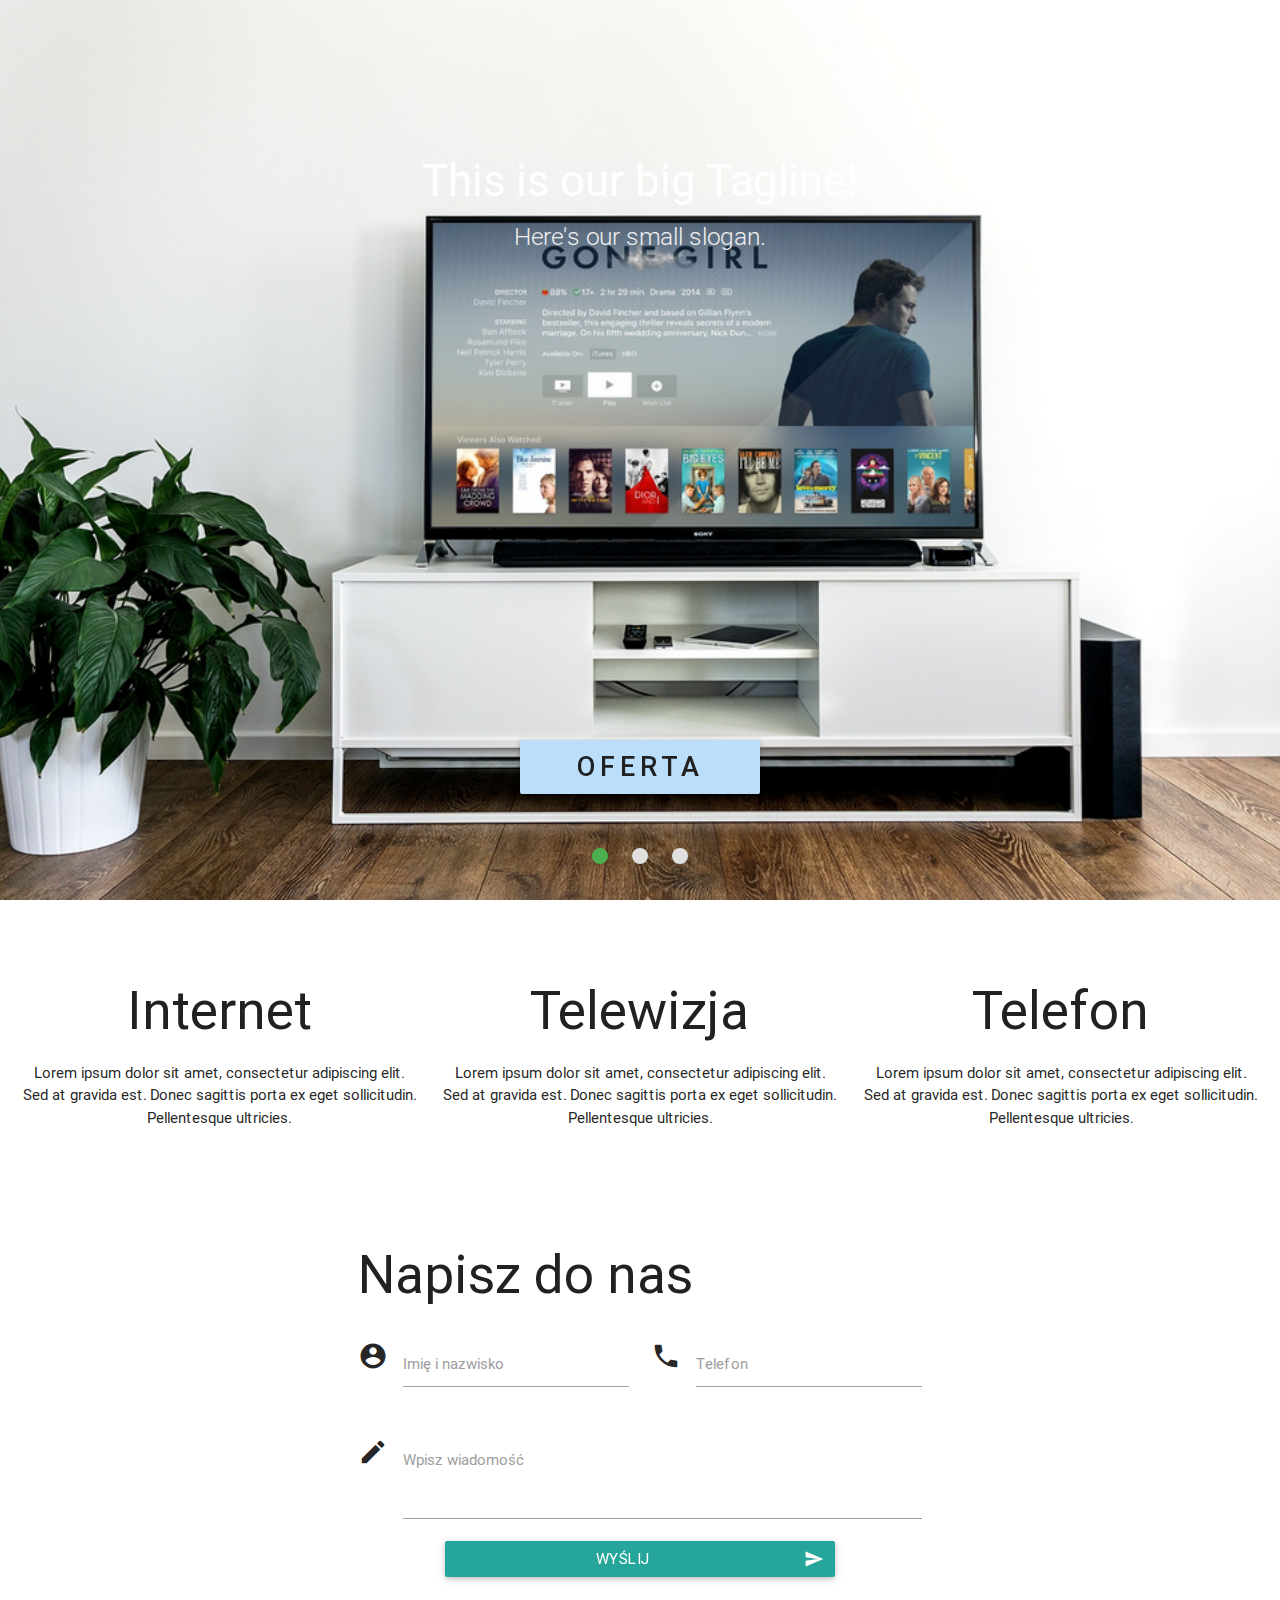
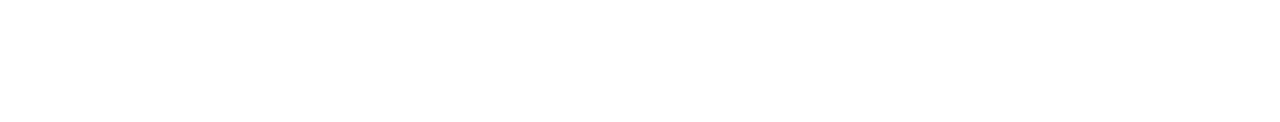
==== agape/knc/index.html @ a0440ed8 "drugi slider" ====
<!DOCTYPE html>
  <html>
    <head>
      <meta http-equiv="Content-Type" content="text/html;charset=UTF-8" >
      <!--Import Google Icon Font-->
      <link href="https://fonts.googleapis.com/icon?family=Material+Icons" rel="stylesheet">
      <!--Import materialize.css-->
      <link type="text/css" rel="stylesheet" href="http://materializecss.com/css/ghpages-materialize.css"  media="screen,projection"/>
      <link type="text/css" rel="stylesheet" href="css/materialize.min.css"  media="screen,projection"/>
      <link href="https://maxcdn.bootstrapcdn.com/font-awesome/4.6.3/css/font-awesome.min.css" rel="stylesheet" integrity="sha384-T8Gy5hrqNKT+hzMclPo118YTQO6cYprQmhrYwIiQ/3axmI1hQomh7Ud2hPOy8SP1" crossorigin="anonymous">
      <link type="text/css" rel="stylesheet" href="css/style.css"  media="screen,projection"/>

      <!--Let browser know website is optimized for mobile-->
      <meta name="viewport" content="width=device-width, initial-scale=1.0"/>
    </head>

    <body>
       <section class="sli"> 
        <div class="slider fullscreen">
          <ul class="slides">
            <li>
              <img src="img/telewizja.png"> <!-- random image -->
              <div class="caption center-align">
                <h3>This is our big Tagline!</h3>
                <h5 class="light grey-text text-lighten-3">Here's our small slogan.</h5>
              </div>
              
            </li>
            <li>
              <img src="img/laptop.png"> <!-- random image -->
              <div class="caption left-align">
                <h3>Left Aligned Caption</h3>
                <h5 class="light grey-text text-lighten-3">Here's our small slogan.</h5>
              </div>
              
            </li>
            <li>
              <img src="img/telefon.png"> <!-- random image -->
              <div class="caption right-align">
                <h3>Right Aligned Caption</h3>
                <h5 class="light grey-text text-lighten-3">Here's our small slogan.</h5>
              </div>
            </li>
          </ul>
            <div class="center-align">
              <a class="actio  waves-effect waves-light btn-large blue lighten-4 grey-text text-darken-4">Oferta</a>
            </div>
        </div>
       </section> 
      <!--img section start-->
      <section class=" icons container ">
        <div class="row center-align promo-row">
          <div class="col l4 m4 s12 ">
            <h2><i class="fa fa-laptop" aria-hidden="true"></i></h2>
            <h2>Internet</h2>
            <div>Lorem ipsum dolor sit amet, consectetur adipiscing elit. Sed at gravida est. Donec sagittis porta ex eget sollicitudin. Pellentesque ultricies.</div>
          </div>
          <div class="col l4 m4 s12">
            <h2><i class="fa fa-television" aria-hidden="true"></i></h2>
            <h2>Telewizja</h2>
            <div>Lorem ipsum dolor sit amet, consectetur adipiscing elit. Sed at gravida est. Donec sagittis porta ex eget sollicitudin. Pellentesque ultricies.</div>
          </div>
          <div class="col l4 m4 s12">
            <h2><i class="fa fa-phone" aria-hidden="true"></i></h2>
            <h2>Telefon</h2>
            <div>Lorem ipsum dolor sit amet, consectetur adipiscing elit. Sed at gravida est. Donec sagittis porta ex eget sollicitudin. Pellentesque ultricies.</div>
          </div>
        </div>
      </section>
      <!--img section end-->
      <!--form start-->
      <section class="container formularz">

        <div class="row">
          <form class="col l8 offset-l2 m8 offset-m2 s11 offset-s1">
            <h2 >Napisz do nas</h2>
            <div class="row">
              <div class="input-field col s6">
                <i class="material-icons prefix">account_circle</i>
                <input id="icon_prefix" type="text" class="validate">
                <label for="icon_prefix">Imię i nazwisko</label>
              </div>
              <div class="input-field col s6">
                <i class="material-icons prefix">phone</i>
                <input id="icon_telephone" type="tel" class="validate">
                <label for="icon_telephone">Telefon</label>
              </div>
            </div>
            <div class="row">
              <div class="input-field col s12">
                <i class="material-icons prefix">mode_edit</i>
                <textarea id="textarea1" class="materialize-textarea"></textarea>
                <label for="textarea1">Wpisz wiadomość</label>
              </div>
              <button class="btn waves-effect waves-light col l8 offset-l2 m8 offset-m2 s11 offset-s1" type="submit" name="action">Wyślij
                <i class="material-icons right">send</i>
              </button>
            </div>
          </form>
        </div>
      </section>
      <!--form end-->
       <!--kamery start-->
       <section class="container camera">
        <div class="carousel carousel-slider">
          <a class="carousel-item" href="#one!"><img src="img/telefon.png"></a>
          <a class="carousel-item" href="#two!"><img src="img/laptop.png"></a>
          <a class="carousel-item" href="#three!"><img src="img/telewizja.png"></a>
          <a class="carousel-item" href="#four!"><img src="img/laptop.png"></a>
        </div>

       </section>
       <!--kamery end-->
      <!--Import jQuery before materialize.js-->
      <script type="text/javascript" src="https://code.jquery.com/jquery-2.1.1.min.js"></script>
      <script type="text/javascript" src="js/materialize.min.js"></script>
      <script type="text/javascript">
        $(document).ready(function(){
          $('.slider').slider({full_width: true });
          $('.carousel.carousel-slider').carousel({full_width: true});
         
    });
    </script>
     
    </body>
  </html>
---- agape/knc/css/style.css ----
body {
	margin: 0 auto;
}
.actio {
position: relative;
bottom: 160px;
margin: 0 auto;
width: 240px;
z-index:99;
font-size: 1.8rem;
letter-spacing: 5px;
font-weight: 500;
}



.sli {
	height: 100vh;
	width: 100%;
}

.icons {
	margin: 0 auto;
	width: 100%;
	padding: 35px 20px;

}

.promo-row {
	margin: 20px;
}

.formularz {
	padding: 35px 20px;
}

.camera {
	padding: 35px 20px;
	height: 100%;
}
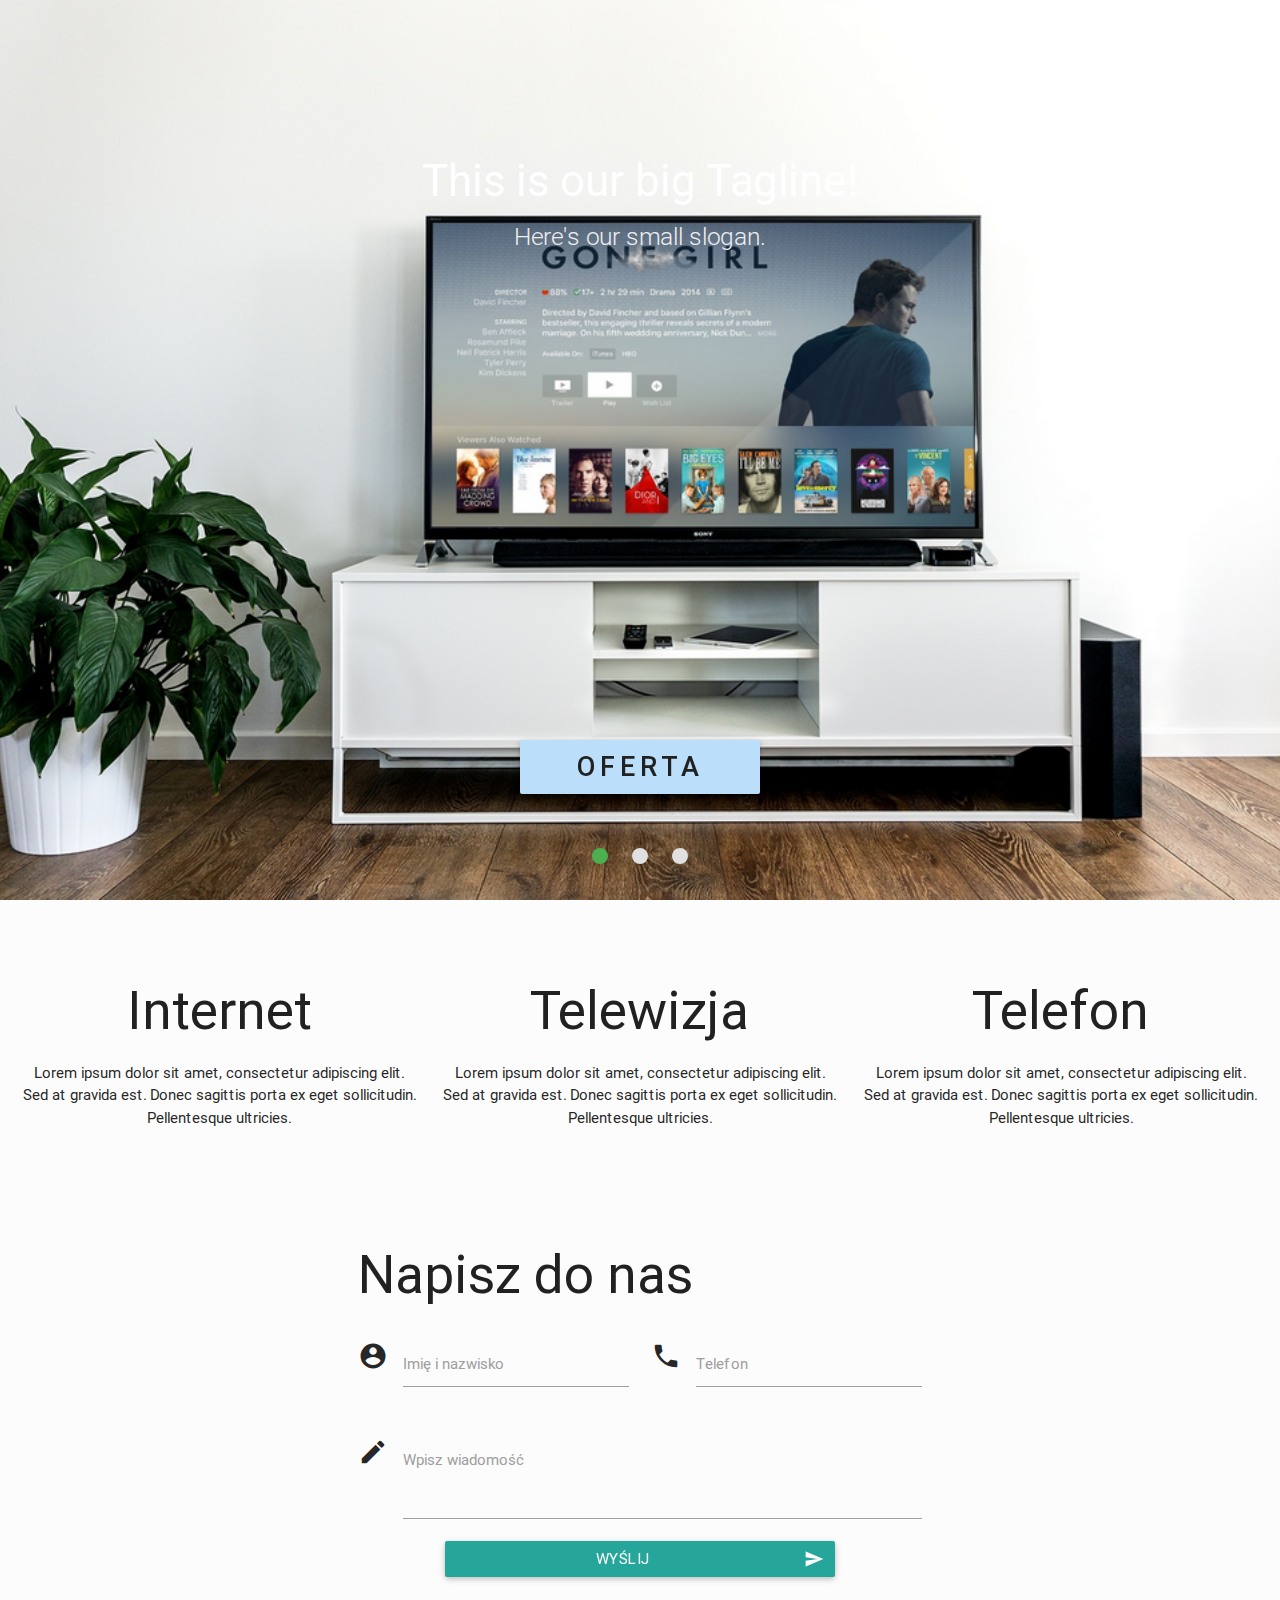
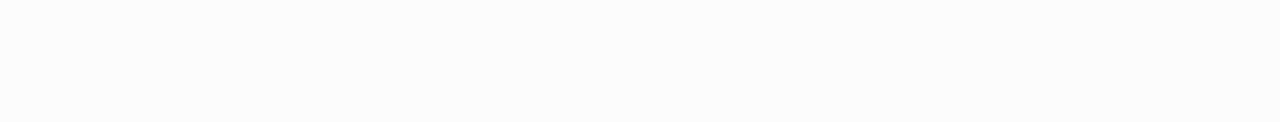
==== commit 12a80d06: "drugi slider" ====
--- a/agape/knc/index.html
+++ b/agape/knc/index.html
@@ -5,7 +5,7 @@
       <!--Import Google Icon Font-->
       <link href="https://fonts.googleapis.com/icon?family=Material+Icons" rel="stylesheet">
       <!--Import materialize.css-->
-      <link type="text/css" rel="stylesheet" href="http://materializecss.com/css/ghpages-materialize.css"  media="screen,projection"/>
+      <link type="text/css" rel="stylesheet" href="css/ghpages-materialize.css"  media="screen,projection"/>
       <link type="text/css" rel="stylesheet" href="css/materialize.min.css"  media="screen,projection"/>
       <link href="https://maxcdn.bootstrapcdn.com/font-awesome/4.6.3/css/font-awesome.min.css" rel="stylesheet" integrity="sha384-T8Gy5hrqNKT+hzMclPo118YTQO6cYprQmhrYwIiQ/3axmI1hQomh7Ud2hPOy8SP1" crossorigin="anonymous">
       <link type="text/css" rel="stylesheet" href="css/style.css"  media="screen,projection"/>
@@ -103,10 +103,10 @@
        <!--kamery start-->
        <section class="container camera">
         <div class="carousel carousel-slider">
-          <a class="carousel-item" href="#one!"><img src="img/telefon.png"></a>
-          <a class="carousel-item" href="#two!"><img src="img/laptop.png"></a>
-          <a class="carousel-item" href="#three!"><img src="img/telewizja.png"></a>
-          <a class="carousel-item" href="#four!"><img src="img/laptop.png"></a>
+          <a class="carousel-item" href="#"><img src="img/telefon.png"></a>
+          <a class="carousel-item" href="#"><img src="img/laptop.png"></a>
+          <a class="carousel-item" href="#"><img src="img/telewizja.png"></a>
+          <a class="carousel-item" href="#"><img src="img/laptop.png"></a>
         </div>
 
        </section>
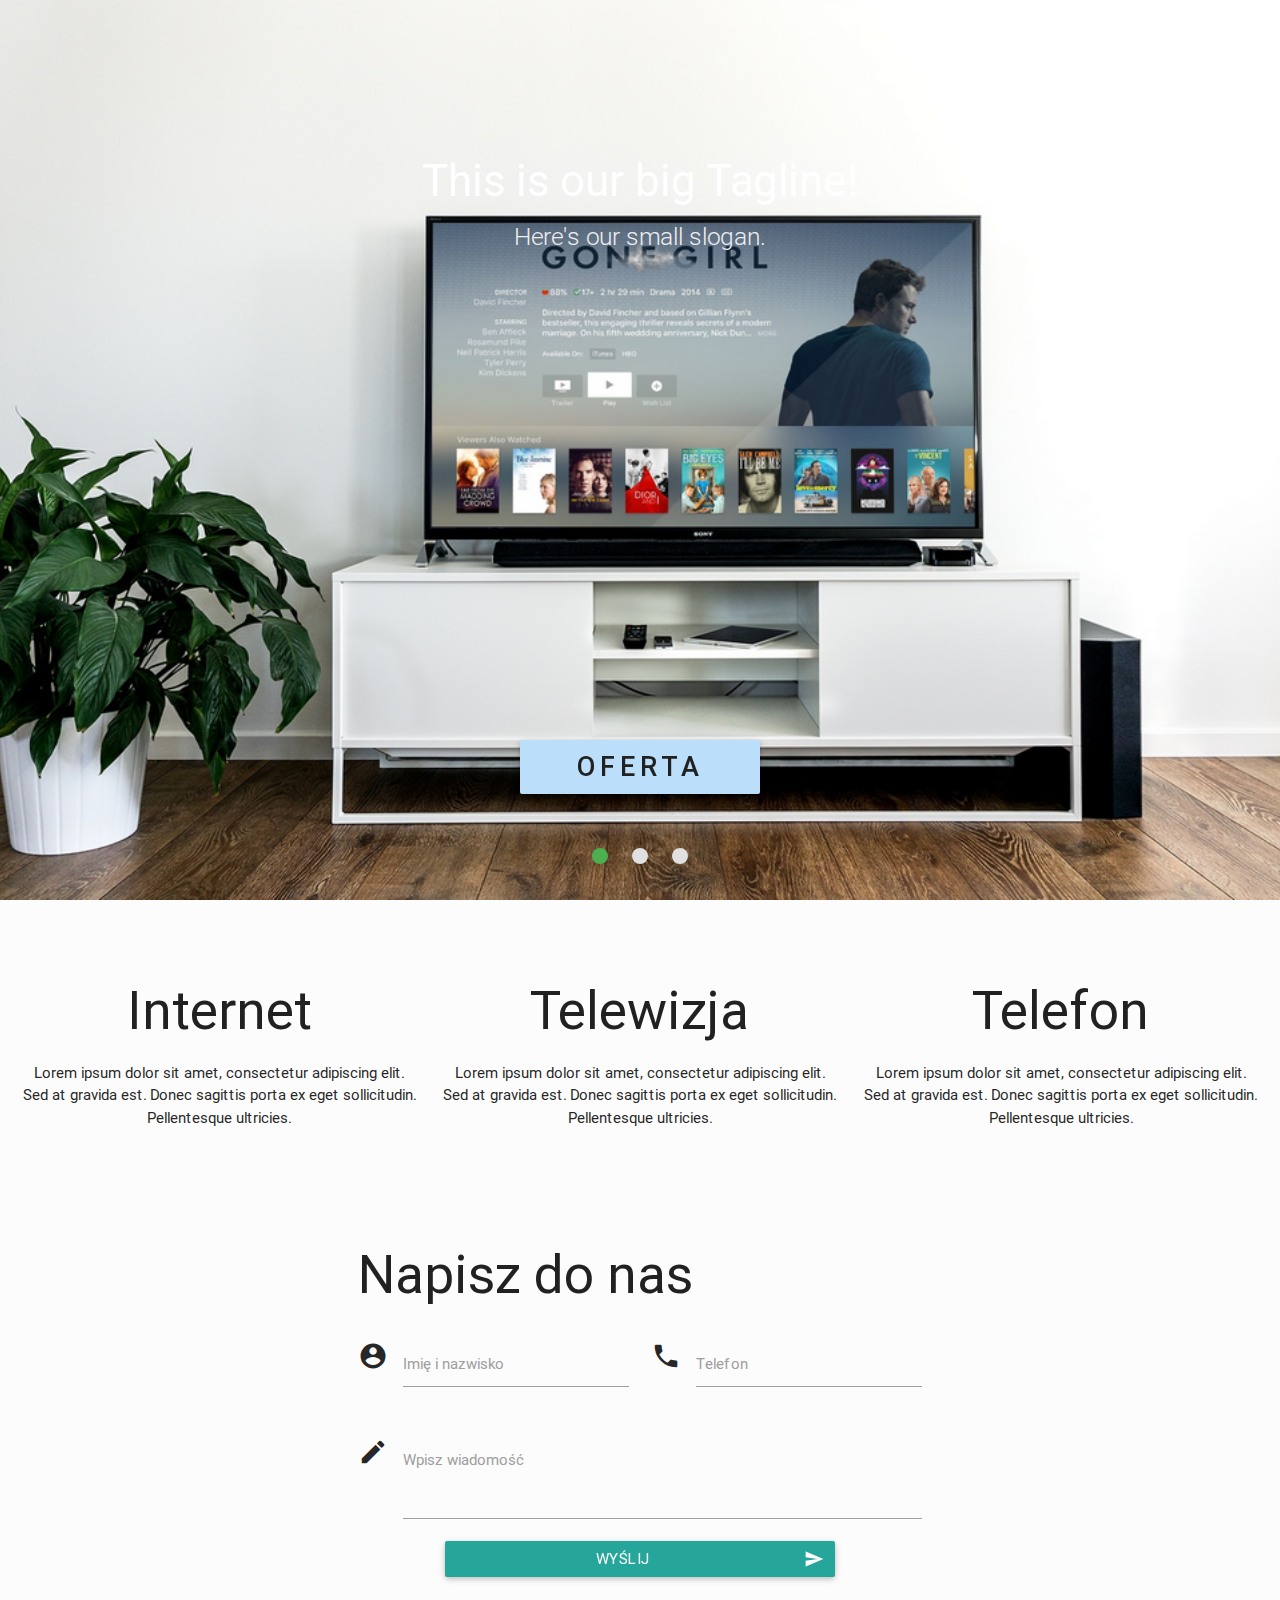
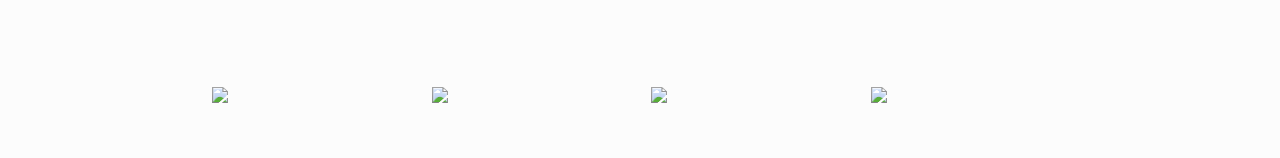
==== commit c874e898: "kamerki" ====
--- a/agape/knc/index.html
+++ b/agape/knc/index.html
@@ -102,13 +102,13 @@
       <!--form end-->
        <!--kamery start-->
        <section class="container camera">
-        <div class="carousel carousel-slider">
-          <a class="carousel-item" href="#"><img src="img/telefon.png"></a>
-          <a class="carousel-item" href="#"><img src="img/laptop.png"></a>
-          <a class="carousel-item" href="#"><img src="img/telewizja.png"></a>
-          <a class="carousel-item" href="#"><img src="img/laptop.png"></a>
+        
+        <div class="row">
+          <div class="col s12 m6 l3"><img class="materialboxed" width="100%" src="http://live.knc.pl/kam2.php"></div>
+          <div class="col s12 m6 l3"><img class="materialboxed" width="100%" src="http://live.knc.pl/kam3.php"></div>
+          <div class="col s12 m6 l3"><img class="materialboxed" width="100%" src="http://live.knc.pl/kam4.php"></div>
+          <div class="col s12 m6 l3"><img class="materialboxed" width="100%" src="http://live.knc.pl/kam5.php"></div>
         </div>
-
        </section>
        <!--kamery end-->
       <!--Import jQuery before materialize.js-->
@@ -117,7 +117,7 @@
       <script type="text/javascript">
         $(document).ready(function(){
           $('.slider').slider({full_width: true });
-          $('.carousel.carousel-slider').carousel({full_width: true});
+          $('.materialboxed').materialbox();
          
     });
     </script>
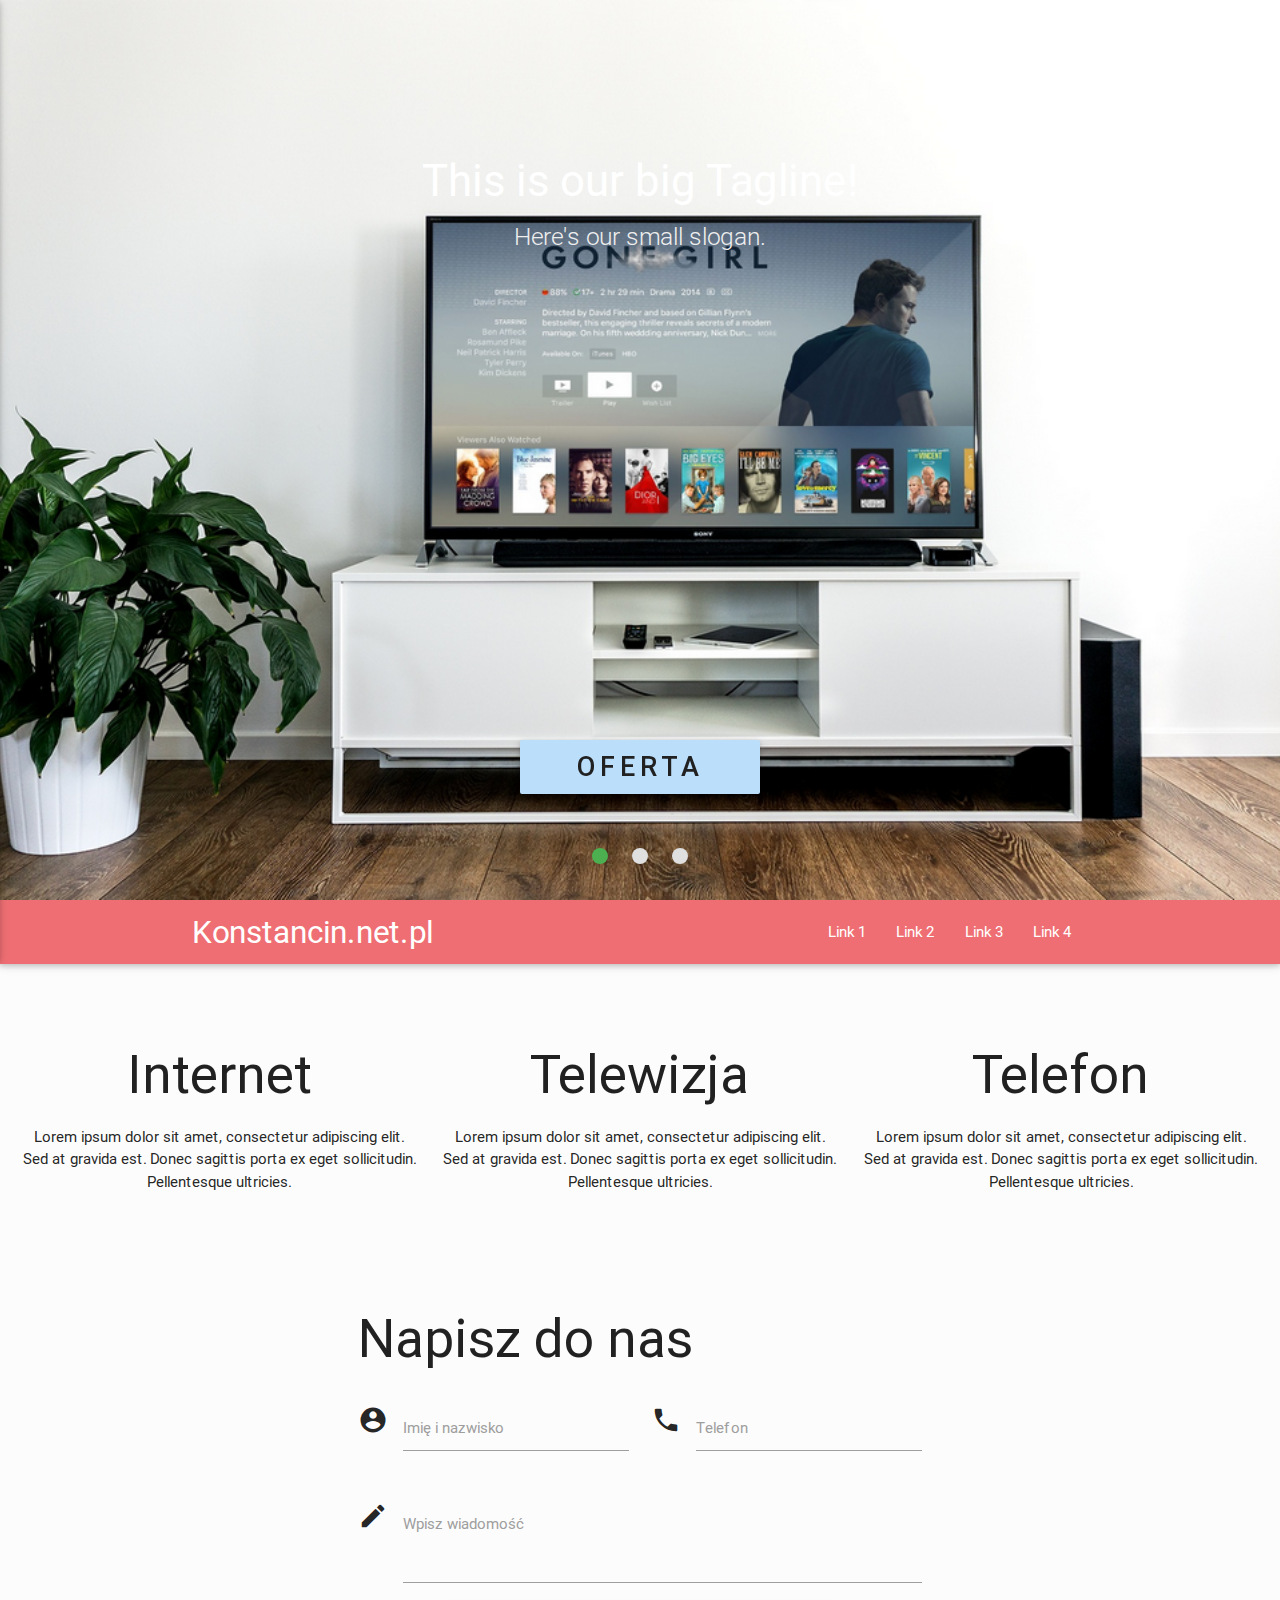
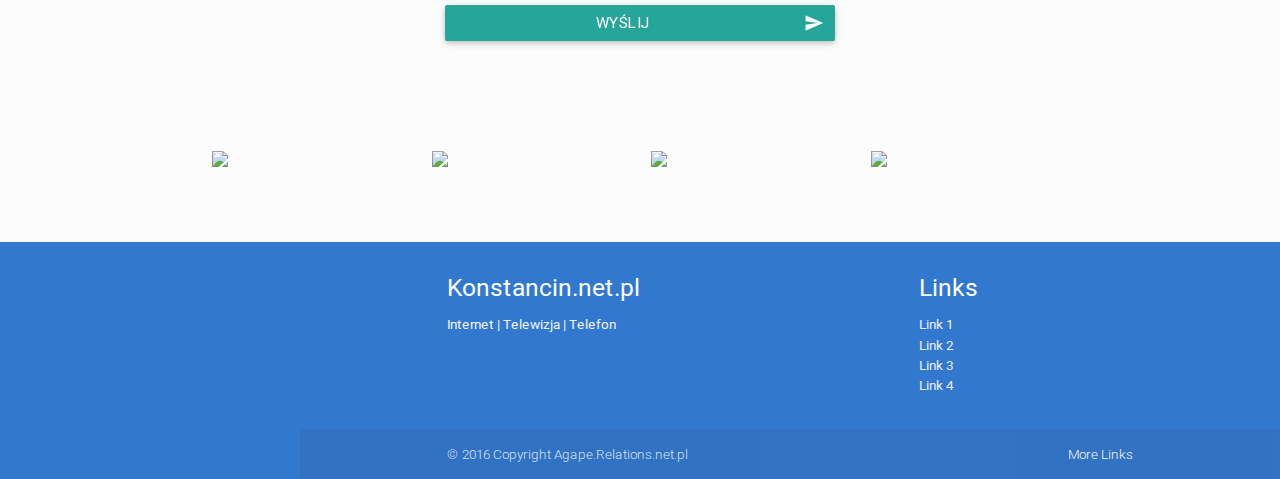
==== commit 78980c0b: "menu" ====
--- a/agape/knc/index.html
+++ b/agape/knc/index.html
@@ -47,6 +47,24 @@
             </div>
         </div>
        </section> 
+         <nav>
+            <div class="nav-wrapper container">
+              <a href="#!" class="brand-logo">Konstancin.net.pl</a>
+              <a href="#" data-activates="mobile-demo" class="button-collapse"><i class="material-icons">menu</i></a>
+              <ul class="right hide-on-med-and-down">
+                <li><a href="#">Link 1</a></li>
+                <li><a href="#">Link 2</a></li>
+                <li><a href="#">Link 3</a></li>
+                <li><a href="#">Link 4</a></li>
+              </ul>
+              <ul class="side-nav" id="mobile-demo">
+                <li><a href="#">Link 1</a></li>
+                <li><a href="#">Link 2</a></li>
+                <li><a href="#">Link 3</a></li>
+                <li><a href="#">Link 4</a></li>
+              </ul>
+            </div>
+          </nav>
       <!--img section start-->
       <section class=" icons container ">
         <div class="row center-align promo-row">
@@ -111,6 +129,31 @@
         </div>
        </section>
        <!--kamery end-->
+       <footer class="page-footer">
+          <div class="container">
+            <div class="row">
+              <div class="col l6 s12">
+                <h5 class="white-text">Konstancin.net.pl</h5>
+                <p class="grey-text text-lighten-4">Internet | Telewizja | Telefon</p>
+              </div>
+              <div class="col l4 offset-l2 s12">
+                <h5 class="white-text">Links</h5>
+                <ul>
+                  <li><a class="grey-text text-lighten-3" href="#!">Link 1</a></li>
+                  <li><a class="grey-text text-lighten-3" href="#!">Link 2</a></li>
+                  <li><a class="grey-text text-lighten-3" href="#!">Link 3</a></li>
+                  <li><a class="grey-text text-lighten-3" href="#!">Link 4</a></li>
+                </ul>
+              </div>
+            </div>
+          </div>
+          <div class="footer-copyright">
+            <div class="container">
+            © 2016 Copyright Agape.Relations.net.pl
+            <a class="grey-text text-lighten-4 right" href="#!">More Links</a>
+            </div>
+          </div>
+        </footer>
       <!--Import jQuery before materialize.js-->
       <script type="text/javascript" src="https://code.jquery.com/jquery-2.1.1.min.js"></script>
       <script type="text/javascript" src="js/materialize.min.js"></script>
@@ -118,7 +161,7 @@
         $(document).ready(function(){
           $('.slider').slider({full_width: true });
           $('.materialboxed').materialbox();
-         
+          $(".button-collapse").sideNav();         
     });
     </script>
      
--- a/agape/knc/css/style.css
+++ b/agape/knc/css/style.css
@@ -37,4 +37,8 @@
 .camera {
 	padding: 35px 20px;
 	height: 100%;
+}
+
+footer.page-footer {
+	background-color: #3278CF;
 }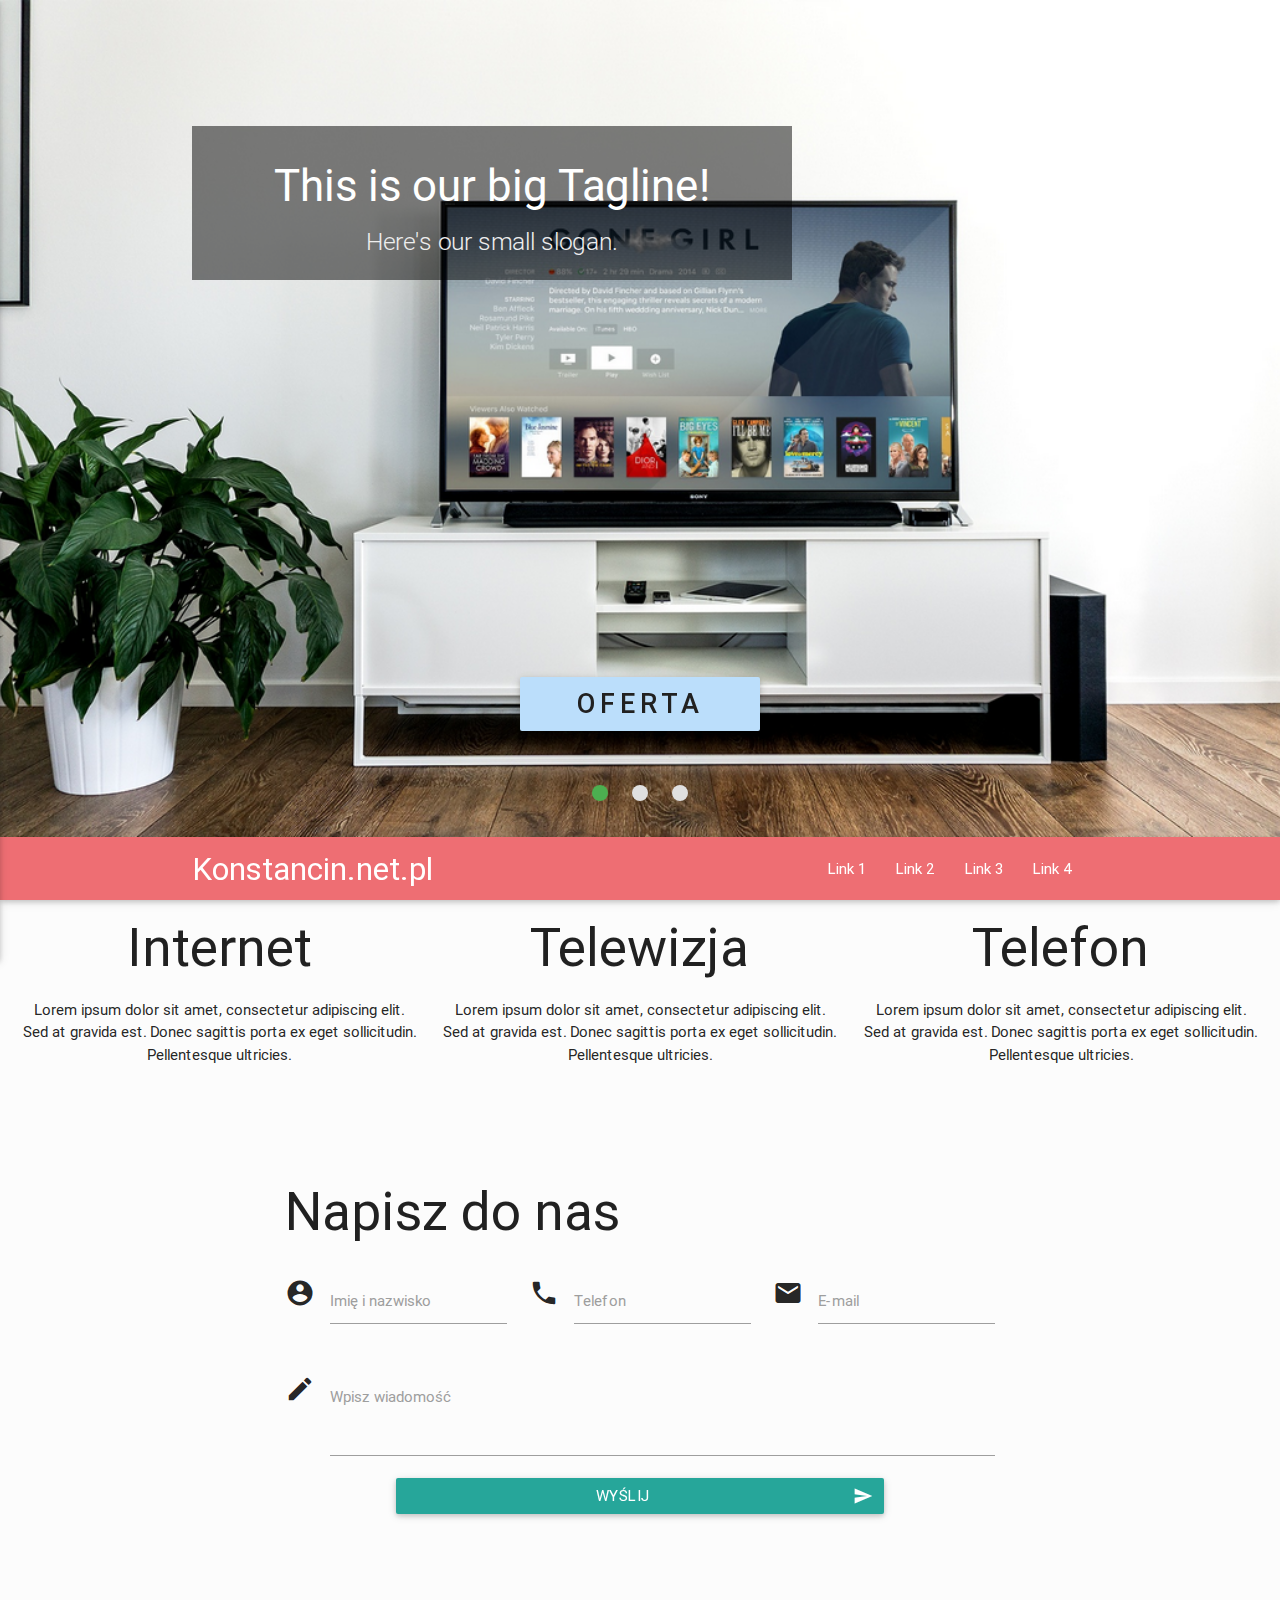
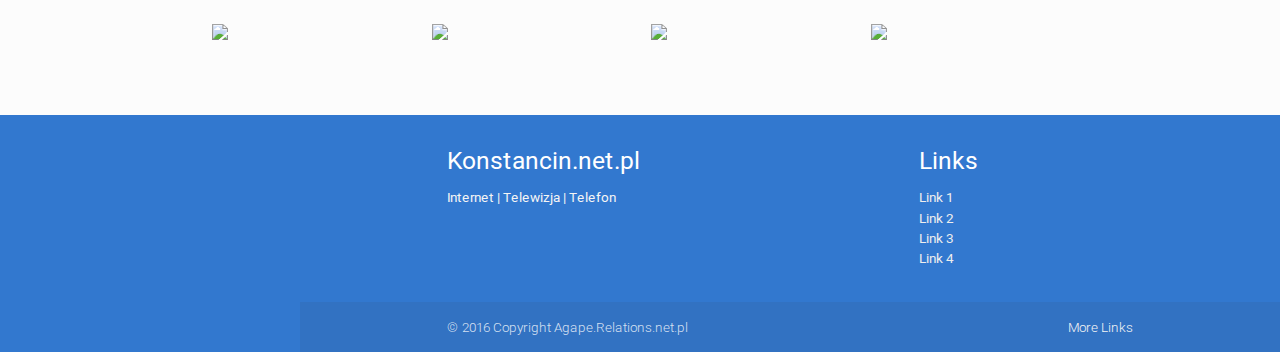
==== commit 44fbfdef: "h background" ====
--- a/agape/knc/index.html
+++ b/agape/knc/index.html
@@ -90,22 +90,27 @@
       <section class="container formularz">
 
         <div class="row">
-          <form class="col l8 offset-l2 m8 offset-m2 s11 offset-s1">
+          <form class="col l10 offset-l1 m12 s11 offset-s1">
             <h2 >Napisz do nas</h2>
             <div class="row">
-              <div class="input-field col s6">
+              <div class="input-field col s12 m12 l4">
                 <i class="material-icons prefix">account_circle</i>
                 <input id="icon_prefix" type="text" class="validate">
                 <label for="icon_prefix">Imię i nazwisko</label>
               </div>
-              <div class="input-field col s6">
+              <div class="input-field col s12 m12 l4">
                 <i class="material-icons prefix">phone</i>
                 <input id="icon_telephone" type="tel" class="validate">
                 <label for="icon_telephone">Telefon</label>
               </div>
+              <div class="input-field col s12 m12 l4">
+                <i class="material-icons prefix">email</i>
+                <input id="icon_email" type="email" class="validate">
+                <label for="icon_email">E-mail</label>
+              </div>
             </div>
             <div class="row">
-              <div class="input-field col s12">
+              <div class="input-field col s12 m12 l12">
                 <i class="material-icons prefix">mode_edit</i>
                 <textarea id="textarea1" class="materialize-textarea"></textarea>
                 <label for="textarea1">Wpisz wiadomość</label>
@@ -159,7 +164,10 @@
       <script type="text/javascript" src="js/materialize.min.js"></script>
       <script type="text/javascript">
         $(document).ready(function(){
-          $('.slider').slider({full_width: true });
+          $('.slider').slider({
+            full_width: true,
+             
+          });
           $('.materialboxed').materialbox();
           $(".button-collapse").sideNav();         
     });
--- a/agape/knc/css/style.css
+++ b/agape/knc/css/style.css
@@ -12,13 +12,32 @@
 font-weight: 500;
 }
 
-
-
 .sli {
-	height: 100vh;
+	height: 93vh;
 	width: 100%;
 }
 
+.slider.fullscreen {
+	height: 93vh;
+}
+
+.caption  {
+	background-color: rgba(0, 0, 0, 0.5);
+	padding: 15px;
+	
+	
+}
+
+.slider .slides li .caption {
+	width: 600px;
+}
+
+
+nav {
+	position: fixed;
+	height: 7vh;
+	z-index: 99;
+}
 .icons {
 	margin: 0 auto;
 	width: 100%;
